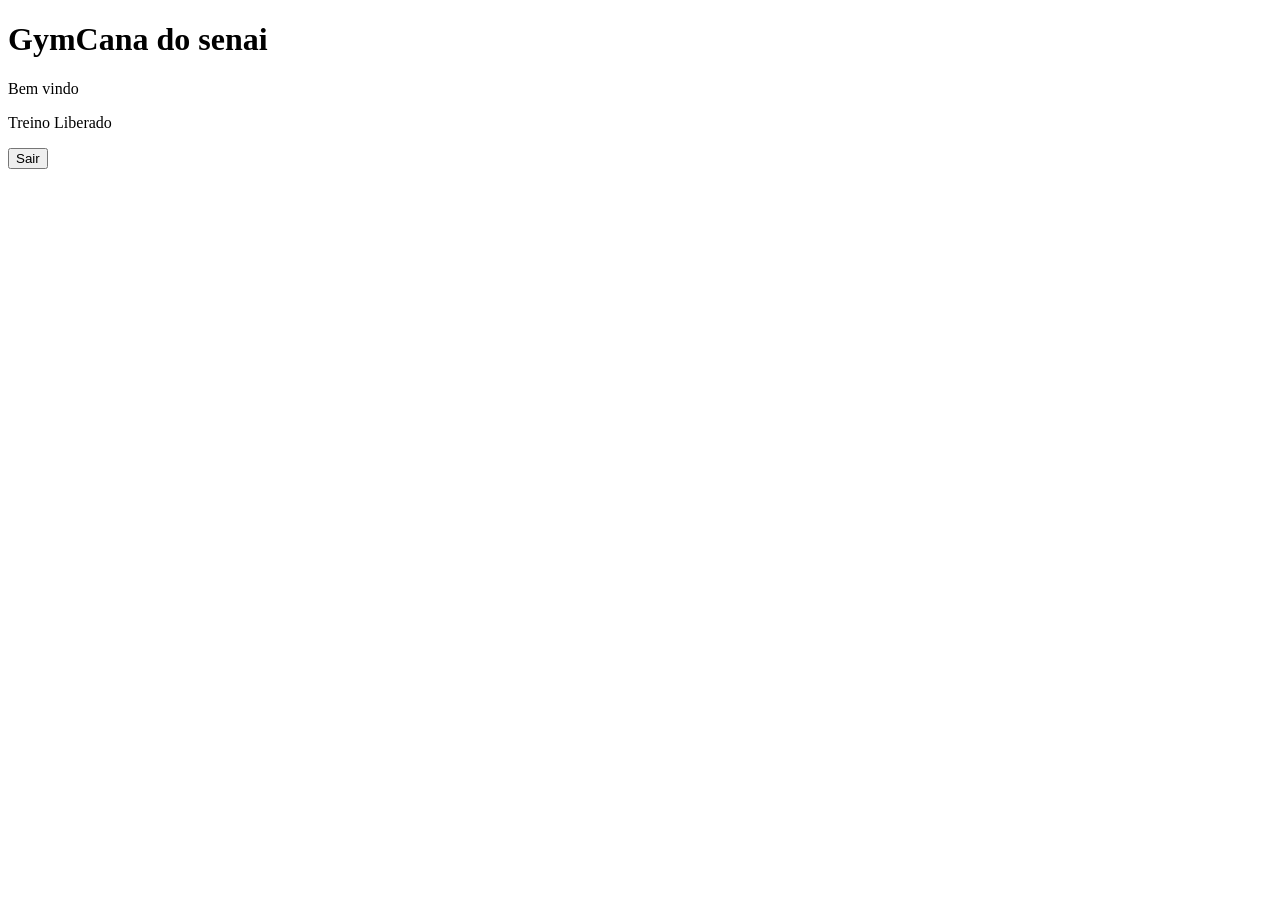
==== home.html @ c5b68a82 "feat: new project" ====
<!DOCTYPE html>
<html lang="en">
<head>
    <meta charset="UTF-8">
    <meta name="viewport" content="width=device-width, initial-scale=1.0">
    <title>Document</title>
</head>
<body>
    <div class="card-home">
        <h1>GymCana do senai</h1>
        <p>Bem vindo </p>

        <p id="welcome-msg">Treino Liberado</p>
        <button id="exitButton">Sair</button>
    </div>

    <script src="script.js">

        const authUser = sessionStorage.getItem("userAuthed")
        if(!authUser){
            window.location.href = `index.html`
        }else{
            document.querySelector("#welcome-msg").textContent = `Bem vindo ${localStorage.getItem("userAuthed")}!`
        }

        document.querySelector("#exitButton").addEventListener("click", (e) => {
            localStorage.removeItem("logged")
            window.location.href = "index.html"
        })
    </script>
</body>
</html>
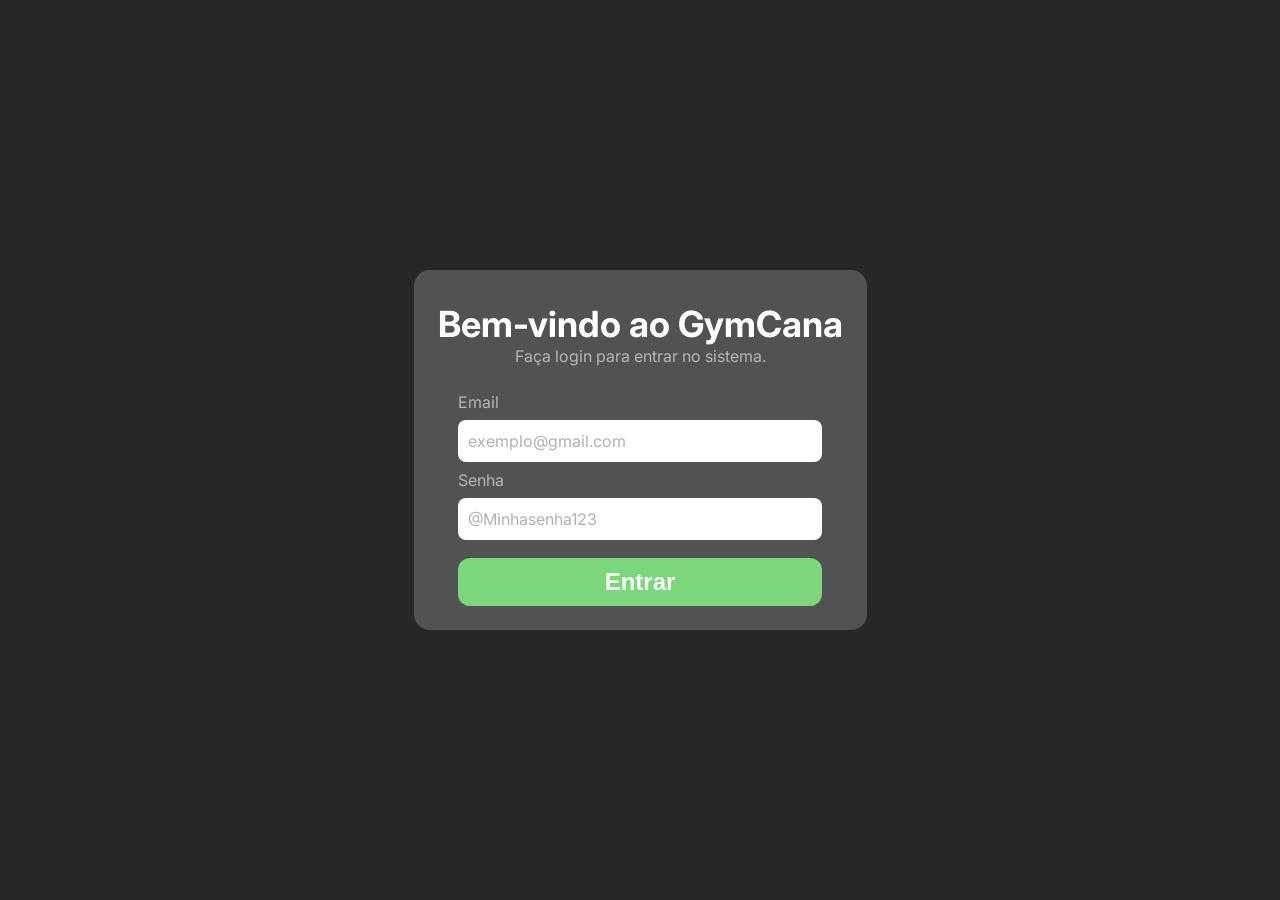
==== commit 081a86e1: "feat: continue the project" ====
--- a/home.html
+++ b/home.html
@@ -1,32 +1,41 @@
 <!DOCTYPE html>
-<html lang="en">
+<html lang="pt-BR">
+
 <head>
     <meta charset="UTF-8">
+    <link rel="stylesheet" href="style.css">
     <meta name="viewport" content="width=device-width, initial-scale=1.0">
     <title>Document</title>
 </head>
+
 <body>
     <div class="card-home">
-        <h1>GymCana do senai</h1>
+        <h1 id="msg">GymCana do senai</h1>
         <p>Bem vindo </p>
 
         <p id="welcome-msg">Treino Liberado</p>
-        <button id="exitButton">Sair</button>
+        <button id="seeWorkouts" onclick="window.location.href = 'workout.html'">Ver treinos</button>
+        <button id="backButton" onclick="byeBye()">Sair</button>
     </div>
+    <script src="script.js"></script>
+        <script>
+        const authUser = localStorage.getItem("userAuthed")
 
-    <script src="script.js">
 
-        const authUser = sessionStorage.getItem("userAuthed")
-        if(!authUser){
-            window.location.href = `index.html`
-        }else{
+        function byeBye(){
+            window.location.href = "index.html"
+            localStorage.removeItem("userAuthed")
+            console.log("FUNCIONA AI DESGRAçA")
+        }
+
+        if (!authUser) {
+            window.location.href = "index.html"
+            alert("Faça login para acessar.")
+        } else {
             document.querySelector("#welcome-msg").textContent = `Bem vindo ${localStorage.getItem("userAuthed")}!`
         }
+    </script>
 
-        document.querySelector("#exitButton").addEventListener("click", (e) => {
-            localStorage.removeItem("logged")
-            window.location.href = "index.html"
-        })
-    </script>
 </body>
+
 </html>
--- a/style.css
+++ b/style.css
@@ -0,0 +1,117 @@
+@import url('https://fonts.googleapis.com/css2?family=Inter:ital,opsz,wght@0,14..32,100..900;1,14..32,100..900&display=swap');
+
+*{
+    margin: 0;
+    padding: 0;
+    box-sizing: border-box;
+}
+
+body{
+    height: 100vh;
+    width: 100vw;
+    display: flex;
+    justify-content: center;
+    align-items: center;
+    background-color: #272727;
+}
+
+main{
+    background-color: #525252;
+    min-width: 30%;
+    display: flex;
+    gap: 12px;
+    flex-direction: column;
+    align-items: center;
+    border-radius: 16px;
+    padding: 24px;
+}
+div{
+    text-align: center;
+    font-family: 'Inter';
+    margin-top: 8px;
+    margin-bottom: 14px;
+}
+div h1{
+    font-size: 36px;
+    color: #ffffff;
+    font-weight: bold;
+}
+div p{
+    color: #b6b6b6;
+}
+form{
+    display: flex;
+    flex-direction: column;
+    min-width: 90%;
+    gap: 8px;
+}
+
+input{
+    min-width: 95%;
+    min-height: 42px;
+    outline: none;
+    border: solid transparent 2px;
+    padding: 8px;
+    border-radius: 8px;
+    font-size: 16px;
+    font-family: "Inter";
+    color: #585858;
+    transition: 0.25s ease-in-out;
+}
+input::placeholder{    color: #b1b1b1;}
+
+
+input:hover{ 
+    border-color: #5daf5d;
+}
+input:focus{ 
+    border-color: #5daf5d;
+}
+
+
+
+label{
+    color: #b6b6b6;
+    font-size: 16px;
+    font-family: "Inter";
+}
+
+button{
+    margin-top: 10px;
+    min-width: 60%;
+    min-height: 48px;
+    text-align: center;
+    background-color: #7cd67c;
+    font-size: 24px;
+    font-weight: bolder;
+    outline: none;
+    border: solid transparent 1px;
+    border-radius: 12px;
+    color: white;
+    cursor: pointer;
+    transition: .25s ease-in-out;
+}
+button:hover{ 
+    background-color: #5daf5d;
+    scale: 1.025;
+}
+
+.card-home{
+    background-color: #FFF;
+    padding: 20px;
+    border-radius: 5px;
+    display: flex;
+    flex-direction: column;
+    gap: 10px;
+    width: 250px;
+    text-align: center;
+}
+
+#msg{
+    color:#585858;
+}
+
+#exitButton {
+    margin-top: 40px;
+    font-weight: normal;
+}
